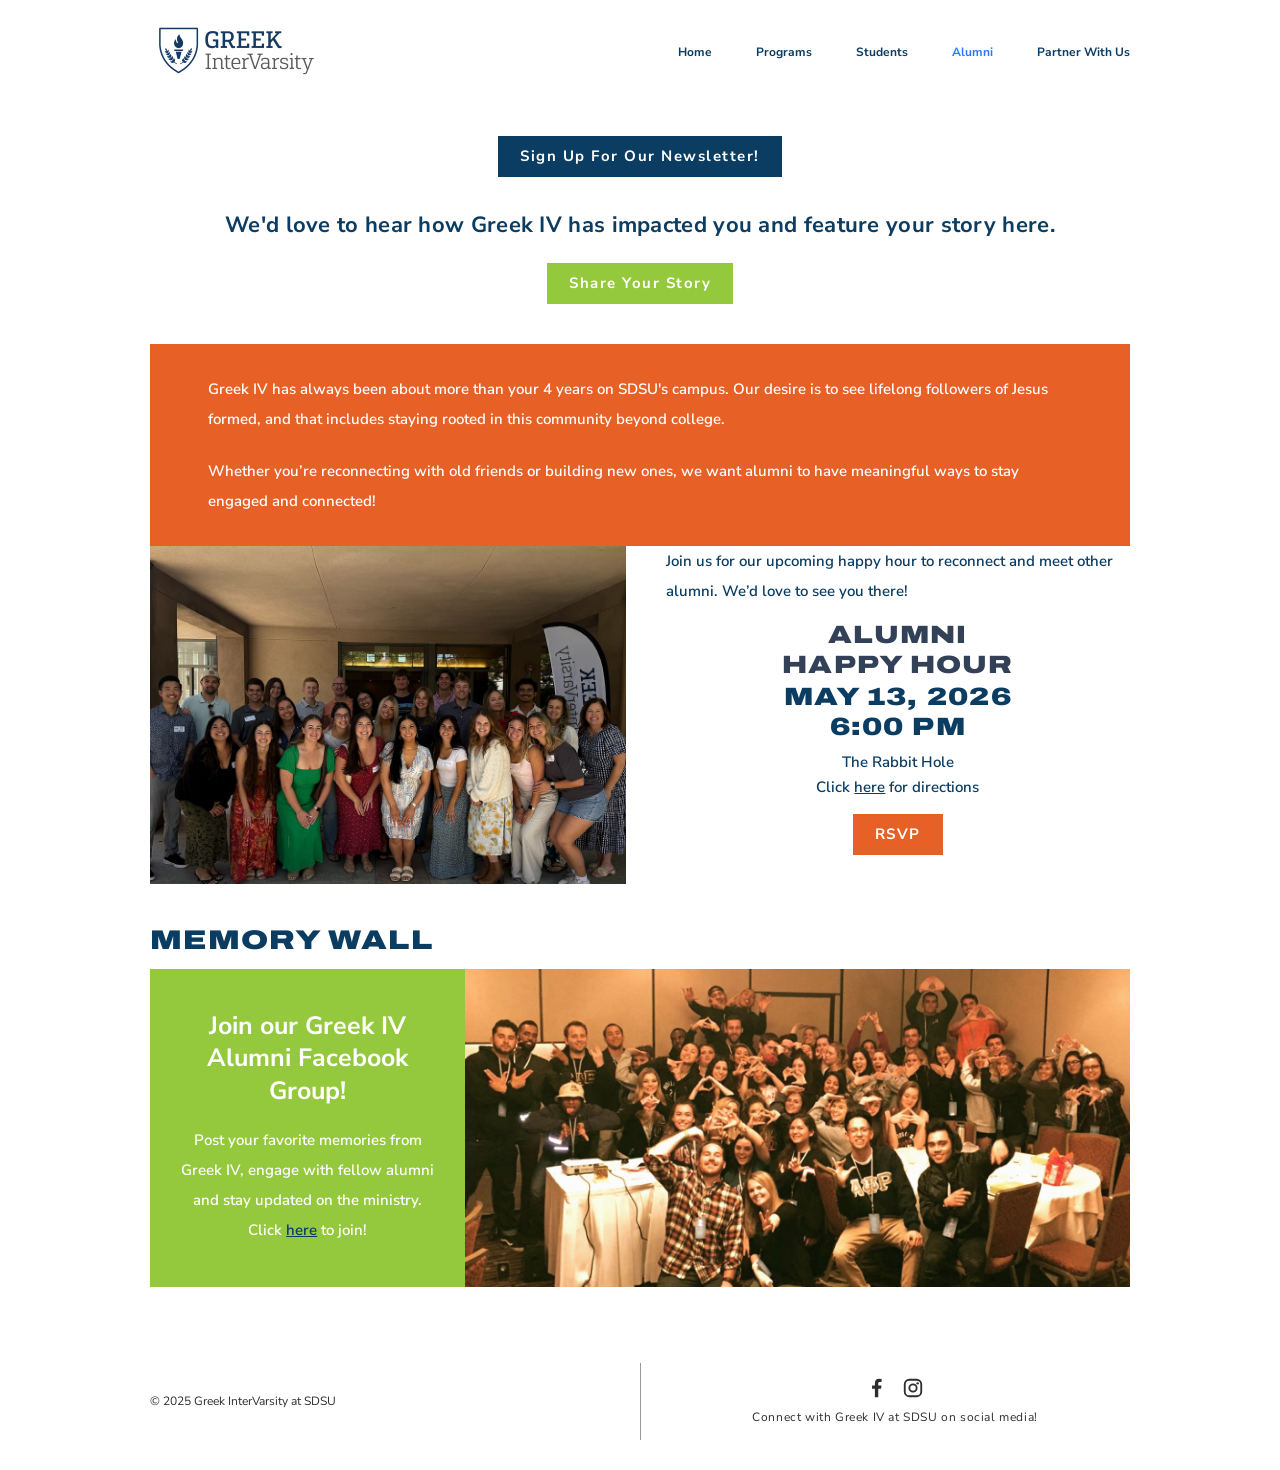
==== alumni.html @ ec84f18d "Rebuild greekivatsdsu.org as a static site Recreates the live Wix site as plain HTML/CSS with no bui" ====
<!DOCTYPE html>
<html lang="en">
<head>
<meta charset="utf-8">
<meta name="viewport" content="width=device-width, initial-scale=1">
<title>Alumni | Greek InterVarsity at SDSU</title>
<meta name="description" content="Greek IV alumni — stay connected, share your story, join us at the alumni happy hour and post to the memory wall.">
<meta property="og:title" content="Alumni | Greek InterVarsity at SDSU">
<meta property="og:type" content="website">
<meta property="og:url" content="https://www.greekivatsdsu.org/alumni.html">
<meta property="og:image" content="images/alumni-happy-hour.jpg">
<link rel="icon" href="images/logo.png">
<link rel="preconnect" href="https://fonts.googleapis.com">
<link rel="preconnect" href="https://fonts.gstatic.com" crossorigin>
<link rel="stylesheet" href="https://fonts.googleapis.com/css2?family=Archivo:wdth,wght@125,900&family=Nunito+Sans:wght@400;500;600;700&display=swap">
<link rel="stylesheet" href="css/styles.css">
</head>
<body>
<a class="skip-link" href="#main">Skip to main content</a>

<header class="site-header">
  <div class="container">
    <a class="site-logo" href="index.html">
      <img src="images/logo.png" alt="Greek InterVarsity" width="173" height="65">
    </a>
    <button class="nav-toggle" type="button" aria-expanded="false" aria-controls="site-nav">Menu</button>
    <nav class="site-nav" id="site-nav" aria-label="Main">
      <ul>
        <li><a href="index.html">Home</a></li>
        <li><a href="programs.html">Programs</a></li>
        <li><a href="students.html">Students</a></li>
        <li><a href="alumni.html" aria-current="page">Alumni</a></li>
        <li><a href="partner-with-us.html">Partner With Us</a></li>
      </ul>
    </nav>
  </div>
</header>

<main id="main">
  <div class="alumni">
    <div class="container">

      <a class="btn btn--navy" href="https://docs.google.com/forms/d/e/1FAIpQLSdSwbYASlrsFKdpx5v7jGHNmSCY0RNlxG8KVszrvIWZ0Y2v0g/viewform" target="_blank" rel="noopener">Sign Up For Our Newsletter!</a>

      <p class="alumni__ask">We'd love to hear how Greek IV has impacted you and feature your story here.</p>

      <a class="btn btn--lime" href="https://docs.google.com/forms/d/e/1FAIpQLSf3vZuYolVdLiDQVZKipUD4zL_1wOv_QNcvK4_gscxzT4rLwA/viewform" target="_blank" rel="noopener">Share Your Story</a>

      <div class="alumni__panel">
        <p>Greek IV has always been about more than your 4 years on SDSU's campus. Our desire is to see lifelong followers of Jesus formed, and that includes staying rooted in this community beyond college.</p>
        <p>Whether you&rsquo;re reconnecting with old friends or building new ones, we want alumni to have meaningful ways to stay engaged and connected!</p>
      </div>

      <div class="happy-hour">
        <img src="images/alumni-happy-hour.jpg" alt="Greek IV alumni gathered together at a past event">
        <div>
          <p class="happy-hour__intro">Join us for our upcoming happy hour to reconnect and meet other alumni. We&rsquo;d love to see you there!</p>
          <div class="happy-hour__details">
            <h2 class="display happy-hour__title">Alumni<br>happy hour</h2>
            <p class="display happy-hour__date">May 13, 2026<br>6:00 pm</p>
            <p class="happy-hour__where">The Rabbit Hole</p>
            <p class="happy-hour__directions">Click <a href="https://www.google.com/maps/dir/?api=1&amp;destination=3377+Adams+Ave,+San+Diego,+CA+92116" target="_blank" rel="noopener">here</a> for directions</p>
            <a class="btn btn--orange" href="https://docs.google.com/forms/d/e/1FAIpQLScdlRxJmSqS_b7_4KLwGvMfmwIRNyeU2J80XWLCEPyI1o3qlw/viewform" target="_blank" rel="noopener">RSVP</a>
          </div>
        </div>
      </div>

      <h2 class="display memory-wall__title">memory wall</h2>
      <div class="memory-wall">
        <div class="memory-wall__panel">
          <h3>Join our Greek IV Alumni Facebook Group!</h3>
          <p>Post your favorite memories from Greek IV, engage with fellow alumni and stay updated on the ministry. Click <a href="https://www.facebook.com/groups/2015111735727191/" target="_blank" rel="noopener">here</a> to join!</p>
        </div>
        <img src="images/memory-wall.jpg" alt="A large group of Greek IV alumni celebrating together">
      </div>

    </div>
  </div>
</main>

<footer class="site-footer">
  <div class="container">
    <div class="site-footer__legal">
      <div>&copy; 2025 Greek InterVarsity at SDSU</div>
    </div>
    <div class="site-footer__social">
      <div class="site-footer__icons">
        <a href="https://www.facebook.com/groups/2015111735727191" target="_blank" rel="noopener" aria-label="Facebook group">
          <svg viewBox="0 0 24 24" aria-hidden="true"><path d="M15.12 5.32H17V2.14A26.11 26.11 0 0 0 14.26 2c-2.72 0-4.58 1.66-4.58 4.7v2.62H6.61v3.56h3.07V22h3.68v-9.12h3.06l.46-3.56h-3.52V7.05c0-1.03.28-1.73 1.76-1.73Z"/></svg>
        </a>
        <a href="https://www.instagram.com/greekivsdsu/" target="_blank" rel="noopener" aria-label="Instagram">
          <svg viewBox="0 0 24 24" aria-hidden="true"><rect x="3" y="3" width="18" height="18" rx="5" fill="none" stroke="currentColor" stroke-width="2"/><circle cx="12" cy="12" r="4" fill="none" stroke="currentColor" stroke-width="2"/><circle cx="17.1" cy="6.9" r="1.3"/></svg>
        </a>
      </div>
      <div class="site-footer__note">Connect with Greek IV at SDSU on social media!</div>
    </div>
  </div>
</footer>

<script src="js/nav.js"></script>
</body>
</html>
---- css/styles.css ----
/* ==========================================================================
   Greek InterVarsity at SDSU — site styles
   Rebuilt as a static site from the original Wix design.
   ========================================================================== */

/* --- Design tokens ------------------------------------------------------ */
:root {
  --navy:        #0B3C61;  /* primary brand navy: panels, headings, nav */
  --navy-soft:   #324158;  /* softer navy used for section headings */
  --lime:        #95C93D;  /* accent green: panels, buttons */
  --orange:      #E76127;  /* accent orange: panels, buttons, sub-headings */
  --ink:         #2F2E2E;  /* default body text */
  --link-active: #2979FF;  /* current page in the nav */
  --rsvp-red:    #EA0A0A;  /* RSVP link on the reunion panel */
  --white:       #FFFFFF;

  --container:   1020px;   /* 980px content column + 20px gutters */
  --header-h:    102px;

  --font-display: 'Archivo', 'Archivo Black', 'Helvetica Neue', Arial, sans-serif;
  --font-body:    'Nunito Sans', 'Avenir Next', Avenir, 'Helvetica Neue', Arial, sans-serif;
}

/* --- Reset -------------------------------------------------------------- */
*, *::before, *::after { box-sizing: border-box; }

html { -webkit-text-size-adjust: 100%; }

body {
  margin: 0;
  background: var(--white);
  color: var(--ink);
  font-family: var(--font-body);
  font-size: 16px;
  line-height: 1.4;
  -webkit-font-smoothing: antialiased;
  -moz-osx-font-smoothing: grayscale;
}

img { display: block; max-width: 100%; height: auto; }
a { color: inherit; }

/* --- Layout helpers ----------------------------------------------------- */
.container {
  width: 100%;
  max-width: var(--container);
  margin-inline: auto;
  padding-inline: 20px;
}

/* Display headings. The original uses Wix's "Horizon", an all-caps display
   face; Archivo (wide + black) is the closest freely licensed substitute, so
   the uppercase transform is applied explicitly here. */
.display {
  font-family: var(--font-display);
  font-weight: 900;
  font-stretch: 125%;
  text-transform: uppercase;
  letter-spacing: 0.05em;
  line-height: 1.2;
  margin: 0;
}

/* --- Skip link ---------------------------------------------------------- */
.skip-link {
  position: absolute;
  left: -9999px;
  top: 0;
  background: var(--navy);
  color: var(--white);
  padding: 10px 16px;
  z-index: 100;
}
.skip-link:focus { left: 0; }

/* --- Site header -------------------------------------------------------- */
.site-header {
  background: var(--white);
  min-height: var(--header-h);
  display: flex;
  align-items: center;
}
.site-header .container {
  display: flex;
  align-items: center;
  justify-content: space-between;
  gap: 24px;
}
.site-logo img { width: 173px; height: 65px; object-fit: contain; }

.site-nav ul {
  display: flex;
  align-items: center;
  gap: 44px;
  margin: 0;
  padding: 0;
  list-style: none;
}
.site-nav a {
  font-size: 12px;
  font-weight: 700;
  color: var(--navy);
  text-decoration: none;
  white-space: nowrap;
}
.site-nav a:hover { text-decoration: underline; }
.site-nav a[aria-current="page"] { color: var(--link-active); }

/* Mobile nav toggle — hidden on desktop, where the list is always shown. */
.nav-toggle {
  display: none;
  background: none;
  border: 0;
  padding: 8px;
  cursor: pointer;
  color: var(--navy);
  font: inherit;
}

/* --- Buttons ------------------------------------------------------------ */
.btn {
  display: inline-block;
  padding: 10px 22px;
  font-size: 15px;
  font-weight: 700;
  letter-spacing: 0.1em;
  color: var(--white);
  text-decoration: none;
  text-align: center;
  border: 0;
  transition: filter .15s ease;
}
.btn:hover { filter: brightness(1.08); }
.btn--navy   { background: var(--navy); }
.btn--lime   { background: var(--lime); }
.btn--orange { background: var(--orange); }
.btn--lg     { font-size: 23px; padding: 8px 26px; letter-spacing: 0.02em; }

/* --- Home: hero --------------------------------------------------------- */
.hero {
  background: var(--navy);
  color: var(--white);
  padding: 40px 0 68px;
}
.hero__title {
  font-size: 38px;
  line-height: 1.4;
  letter-spacing: 0.01em;
  text-align: center;
  color: var(--white);
  margin: 0 0 44px;
}
.hero__strip { width: 100%; max-width: 980px; margin: 0 auto 32px; }

.hero__panel {
  background: var(--lime);
  color: var(--white);
  width: 100%;
  max-width: 792px;
  margin-inline: auto;
  padding: 30px 32px;
  font-weight: 600;
}
.hero__panel p { margin: 0 0 18px; line-height: 1.42; }
.hero__panel p:last-child { margin-bottom: 0; }

/* --- Home: today's students -------------------------------------------- */
.students {
  padding: 48px 0 56px;
  text-align: center;
}
.students__title {
  font-size: 38px;
  letter-spacing: 1.9px;
  color: var(--navy);
  margin-bottom: 34px;
}
.students__hero { width: 100%; max-width: 797px; margin: 0 auto 30px; }
.students__copy {
  max-width: 797px;
  margin: 0 auto 32px;
  font-size: 15px;
  font-weight: 600;
  line-height: 2;
  letter-spacing: 1.2px;
  color: var(--navy);
  text-align: left;
}

/* Photo mosaic: two rows, flush (the original has no gutters). */
.mosaic {
  max-width: 797px;
  margin-inline: auto;
  display: grid;
  gap: 0;
}
.mosaic--pair   { grid-template-columns: 430fr 367fr; }
.mosaic--triple { grid-template-columns: repeat(3, 1fr); }
.mosaic img { width: 100%; height: 100%; object-fit: cover; }
.mosaic--pair img   { aspect-ratio: 430 / 310; }
.mosaic--triple img { aspect-ratio: 269 / 317; }

/* --- Home: reunion banner ---------------------------------------------- */
.reunion {
  position: relative;
  min-height: 728px;
  display: flex;
  align-items: center;
  background: var(--navy) center/cover no-repeat;
  background-image: url('../images/reunion-bg.jpg');
}
.reunion__panel {
  background: rgba(149, 201, 61, 0.65);
  color: var(--white);
  width: 100%;
  max-width: 427px;
  min-height: 306px;
  padding: 30px 26px;
  display: flex;
  flex-direction: column;
  align-items: center;
  justify-content: center;
  text-align: center;
}
.reunion__title { font-size: 25px; margin-bottom: 18px; }
.reunion__when {
  font-size: 15px;
  font-weight: 600;
  letter-spacing: 1.2px;
  margin: 0 0 22px;
}
.reunion__rsvp {
  font-size: 15px;
  font-weight: 700;
  letter-spacing: 1.5px;
  color: var(--rsvp-red);
  text-decoration: none;
}
.reunion__rsvp:hover { text-decoration: underline; }

/* --- Programs page ------------------------------------------------------ */
.programs { padding: 30px 0 60px; position: relative; }

/* Thin vertical rule running behind the alternating rows. */
.programs::before {
  content: "";
  position: absolute;
  top: 0;
  bottom: 90px;
  left: 50%;
  width: 1px;
  background: var(--navy);
  opacity: .55;
}

.program { margin-bottom: 56px; position: relative; }
.program__title {
  font-size: 30px;
  color: var(--navy-soft);
  margin-bottom: 14px;
}
.program__row {
  display: grid;
  grid-template-columns: 600fr 340fr;
  gap: 30px;
  align-items: start;
}
.program__row img { width: 100%; aspect-ratio: 600 / 273; object-fit: cover; }
.program__row p { margin: 0; font-weight: 500; line-height: 1.45; }

/* Reversed row: heading and copy right-aligned, image on the right. */
.program--flip .program__title { text-align: right; }
.program--flip .program__row { grid-template-columns: 340fr 600fr; }
.program--flip .program__row p { text-align: right; }
.program--flip .program__row .program__media { order: 2; }
.program--flip .program__row .program__text  { order: 1; }

/* --- Students page ------------------------------------------------------ */
.students-page { padding: 28px 0 60px; text-align: center; }
.students-page__lead {
  font-size: 25px;
  font-weight: 700;
  letter-spacing: 1.25px;
  color: var(--navy);
  margin: 0 0 22px;
  line-height: 1.35;
}
.groupme {
  background: var(--lime);
  color: var(--white);
  max-width: 568px;
  margin: 34px auto 0;
  padding: 20px 16px;
  font-size: 18px;
  letter-spacing: 0.9px;
}
.groupme a { color: var(--navy-soft); }

.chapters-heading {
  font-size: 18px;
  color: var(--navy);
  max-width: 568px;
  margin: 22px auto 8px;
}
.chapters {
  background: var(--navy);
  color: var(--white);
  max-width: 568px;
  margin-inline: auto;
  padding: 22px 34px 34px;
  text-align: left;
}
.chapters__kickoff {
  text-align: center;
  font-weight: 600;
  margin: 0 0 26px;
}
.chapters__group {
  font-size: 16px;
  text-align: center;
  color: var(--white);
  margin: 0 0 22px;
}
.chapter { margin-bottom: 22px; }
.chapter__name {
  font-weight: 700;
  text-decoration: underline;
  margin: 0;
}
.chapter__time { font-style: italic; margin: 0; }
.chapter__leaders-label { margin: 0; }
.chapter ul { margin: 0; padding: 0; list-style: none; font-style: italic; }

.exec-banner {
  background: var(--orange);
  color: var(--white);
  max-width: 568px;
  margin: 34px auto 0;
  padding: 11px 16px;
  font-size: 18px;
}
.exec-photo { max-width: 600px; margin: 26px auto 0; }

/* --- Alumni page -------------------------------------------------------- */
.alumni { padding: 34px 0 60px; text-align: center; }
.alumni__ask {
  font-size: 22px;
  font-weight: 700;
  color: var(--navy);
  letter-spacing: .3px;
  margin: 34px auto 22px;
  max-width: 840px;
  line-height: 1.35;
}
.alumni__panel {
  background: var(--orange);
  color: var(--white);
  text-align: left;
  padding: 30px 58px;
  margin: 40px 0 0;
  font-size: 15px;
  font-weight: 600;
  line-height: 2;
}
.alumni__panel p { margin: 0 0 22px; }
.alumni__panel p:last-child { margin-bottom: 0; }

.happy-hour {
  display: grid;
  grid-template-columns: 496fr 484fr;
  gap: 40px;
  align-items: start;
  text-align: left;
  margin-top: 0;
}
.happy-hour img { width: 100%; aspect-ratio: 496 / 353; object-fit: cover; }
.happy-hour__intro {
  font-size: 15px;
  font-weight: 600;
  line-height: 2;
  color: var(--navy);
  margin: 0 0 14px;
}
.happy-hour__details { text-align: center; }
.happy-hour__title {
  font-size: 25px;
  color: var(--navy-soft);
  margin-bottom: 2px;
}
.happy-hour__date {
  font-size: 25px;
  color: var(--navy);
  margin-bottom: 10px;
}
.happy-hour__where {
  font-size: 15px;
  font-weight: 600;
  color: var(--navy);
  margin: 0 0 4px;
}
.happy-hour__directions {
  font-size: 15px;
  font-weight: 600;
  color: var(--navy);
  margin: 0 0 16px;
}

.memory-wall__title {
  font-size: 27px;
  color: var(--navy);
  text-align: left;
  margin: 40px 0 12px;
}
.memory-wall {
  display: grid;
  grid-template-columns: 347fr 731fr;
  gap: 0;
  align-items: stretch;
}
.memory-wall img { width: 100%; height: 100%; object-fit: cover; aspect-ratio: 731 / 350; }
.memory-wall__panel {
  background: var(--lime);
  color: var(--white);
  padding: 34px 26px;
  text-align: center;
  display: flex;
  flex-direction: column;
  justify-content: center;
}
.memory-wall__panel h3 {
  font-size: 25px;
  font-weight: 700;
  margin: 0 0 18px;
  line-height: 1.3;
  font-family: var(--font-body);
}
.memory-wall__panel p {
  font-size: 15px;
  font-weight: 600;
  line-height: 2;
  margin: 0;
}
.memory-wall__panel a { color: var(--navy); }

/* --- Partner With Us page ---------------------------------------------- */
.partner { padding: 15px 0 60px; }
.partner__title {
  font-size: 35px;
  color: var(--navy);
  text-align: center;
  margin-bottom: 24px;
}
.partner__panel {
  background: var(--navy);
  color: var(--white);
  max-width: 841px;          /* the panel is inset from the content column */
  margin-inline: auto;
  padding: 40px 106px;       /* leaves a 629px inner card, as in the original */
}
.partner__panel > p {
  font-size: 15px;
  font-weight: 600;
  line-height: 2;
  margin: 0 0 22px;
}

.contacts { margin: 34px 0 44px; display: flex; gap: 40px; align-items: flex-start; }
.contacts__people { display: grid; gap: 34px; }
.contact { display: grid; grid-template-columns: 72px 1fr; gap: 34px; align-items: start; }
.contact img { width: 72px; height: 72px; object-fit: cover; }
.contact__lines { font-size: 15px; font-weight: 600; line-height: 1.95; }
.contact__lines a { color: var(--white); }
.contacts__qr { width: 109px; height: 109px; margin-left: auto; align-self: center; }

/* Partnership opportunity card */
.opportunity { margin-top: 10px; }
.opportunity__head {
  background: var(--orange);
  color: var(--white);
  padding: 12px 8px 12px 8px;
}
.opportunity__head strong { display: block; font-size: 18px; font-weight: 700; }
.opportunity__head em { display: block; font-size: 16px; font-weight: 600; }
.opportunity__body {
  background: var(--white);
  color: var(--ink);
  padding: 18px 12px 26px;
}
.opportunity__label {
  color: var(--orange);
  font-size: 16px;
  font-weight: 700;
  margin: 0 0 12px;
}
.opportunity__body p { font-size: 16px; margin: 0 0 16px; line-height: 1.45; }
.opportunity__figure { margin: 22px 0 30px; text-align: center; }
.opportunity__figure img { width: 583px; max-width: 100%; margin-inline: auto; }
.opportunity__figures {
  display: flex;
  gap: 26px;
  align-items: center;
  justify-content: center;
  flex-wrap: wrap;
  margin: 22px 0 30px;
}
/* Displayed at the same sizes the original used. */
.opportunity__figures img:first-child { width: 283px; }
.opportunity__figures img:last-child  { width: 253px; }
.opportunity ul { margin: 0 0 18px; padding-left: 22px; }
.opportunity li { font-size: 16px; line-height: 1.5; }
.opportunity__cta {
  background: var(--lime);
  color: var(--white);
  font-style: italic;
  font-size: 18px;
  font-weight: 700;
  text-align: center;
  padding: 4px 10px;
  margin: 0 0 26px;
}
.opportunity__give { text-align: center; }

/* --- Blog page ---------------------------------------------------------- */
.blog { padding: 60px 0 90px; text-align: center; }
.blog__title { font-size: 30px; color: var(--navy); margin-bottom: 30px; }
.blog__empty { color: var(--ink); font-size: 16px; }
.blog__empty strong { display: block; font-size: 20px; margin-bottom: 8px; }

/* --- Event page --------------------------------------------------------- */
.event { padding: 50px 0 80px; }
.event__title { font-size: 35px; color: var(--navy); margin-bottom: 14px; }
.event__meta { font-size: 15px; font-weight: 600; color: var(--navy); margin: 0 0 26px; }
.event__body { font-size: 16px; font-weight: 500; max-width: 640px; line-height: 1.6; }
.event__section { margin-top: 34px; }
.event__section h2 { font-size: 20px; color: var(--navy); margin: 0 0 8px; font-family: var(--font-body); }
.event__closed {
  display: inline-block;
  margin-top: 22px;
  padding: 10px 22px;
  background: #DDD;
  color: #555;
  font-weight: 700;
  font-size: 15px;
}

/* --- Footer ------------------------------------------------------------- */
.site-footer {
  background: var(--white);
  padding: 30px 0 44px;
  font-size: 12px;
  color: var(--ink);
}
.site-footer .container {
  display: grid;
  grid-template-columns: 1fr 1fr;
  gap: 40px;
  align-items: center;
  position: relative;
}
.site-footer .container::before {
  content: "";
  position: absolute;
  left: 50%;
  top: -14px;
  bottom: -14px;
  width: 1px;
  background: #9A9A9A;
}
.site-footer__legal { line-height: 1.7; }
.site-footer__social { text-align: center; }
.site-footer__icons {
  display: flex;
  gap: 14px;
  justify-content: center;
  margin-bottom: 10px;
}
.site-footer__icons a { color: var(--ink); display: inline-flex; }
.site-footer__icons svg { width: 22px; height: 22px; fill: currentColor; }
.site-footer__note { letter-spacing: .6px; }

/* --- Responsive --------------------------------------------------------- */
@media (max-width: 1000px) {
  .partner__panel { padding: 34px 40px; }
  .alumni__panel { padding: 28px 34px; }
}

@media (max-width: 860px) {
  .nav-toggle { display: block; }
  .site-header .container { flex-wrap: wrap; padding-block: 14px; }
  .site-nav {
    flex-basis: 100%;
    display: none;
  }
  .site-nav.is-open { display: block; }
  .site-nav ul {
    flex-direction: column;
    align-items: flex-start;
    gap: 14px;
    padding: 12px 0 4px;
  }
  .site-nav a { font-size: 14px; }

  .hero__title { font-size: 30px; }
  .students__title { font-size: 30px; }
  .partner__title { font-size: 28px; }

  .program__row,
  .program--flip .program__row { grid-template-columns: 1fr; gap: 18px; }
  .program--flip .program__title { text-align: left; }
  .program--flip .program__row p { text-align: left; }
  .program--flip .program__row .program__media { order: 0; }
  .program--flip .program__row .program__text  { order: 1; }
  .programs::before { display: none; }

  .happy-hour { grid-template-columns: 1fr; gap: 24px; }
  .memory-wall { grid-template-columns: 1fr; }
  .memory-wall img { aspect-ratio: 16 / 9; }

  .contacts { flex-direction: column; gap: 26px; }
  .contacts__qr { margin-left: 0; }
  .partner__panel { padding: 26px 22px; }
  .opportunity__head, .opportunity__body { padding-inline: 14px; }
}

@media (max-width: 560px) {
  .hero__title { font-size: 24px; }
  .students__title { font-size: 24px; }
  .hero__panel { padding: 22px 20px; }
  .alumni__panel { padding: 22px 20px; line-height: 1.8; }
  .students__copy { line-height: 1.8; }
  .mosaic--triple { grid-template-columns: 1fr 1fr; }
  .mosaic--triple img:last-child { grid-column: span 2; aspect-ratio: 16 / 9; }
  .reunion { min-height: 520px; }
  .site-footer .container { grid-template-columns: 1fr; text-align: center; }
  .site-footer .container::before { display: none; }
  .memory-wall__title, .alumni__ask { text-align: center; }
  .contact { grid-template-columns: 72px 1fr; gap: 16px; }
}
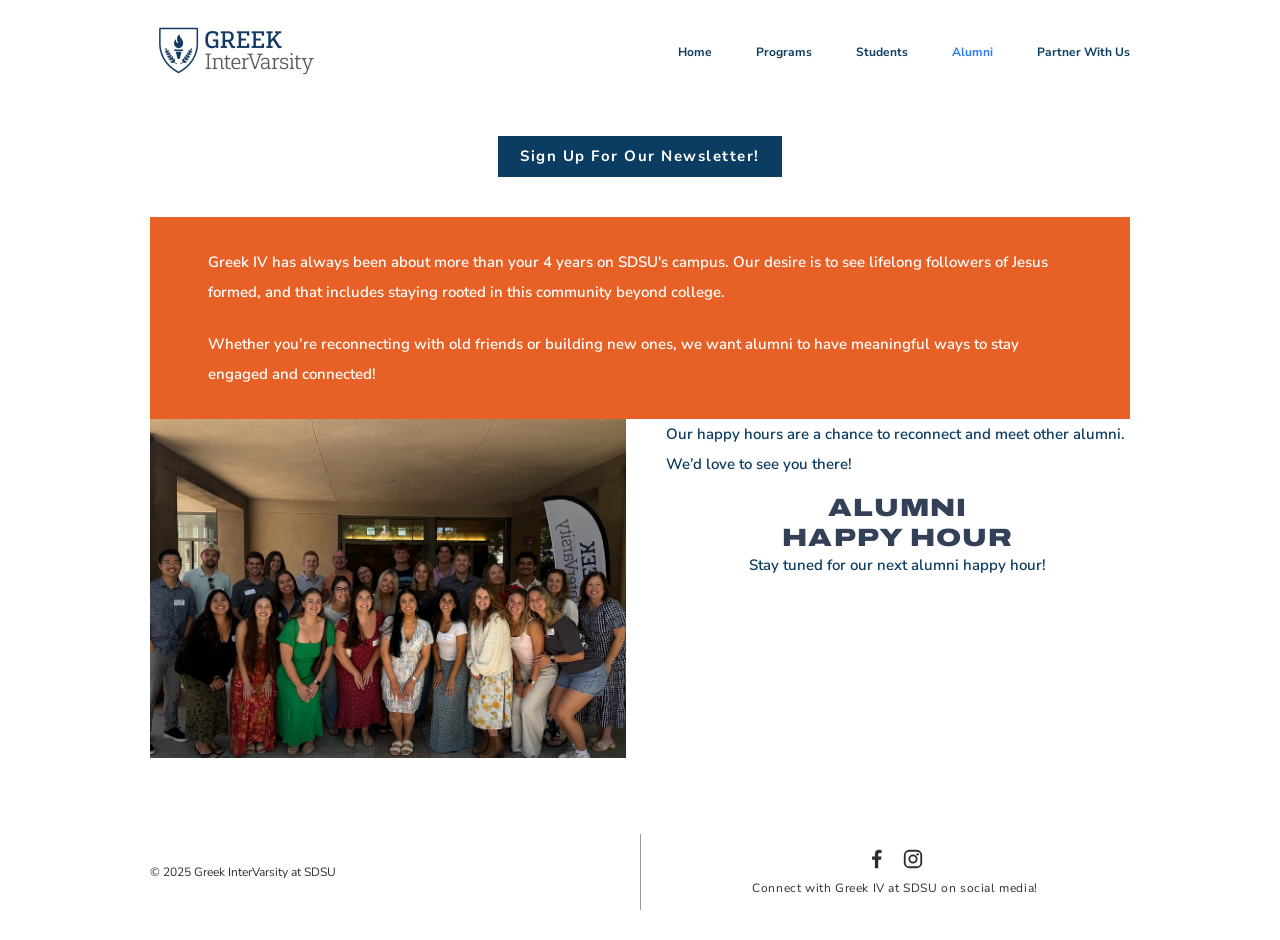
==== commit f8337f0d: "Update student intake form and remove past-event content - students: point "Start Here!" at the new " ====
--- a/alumni.html
+++ b/alumni.html
@@ -4,7 +4,7 @@
 <meta charset="utf-8">
 <meta name="viewport" content="width=device-width, initial-scale=1">
 <title>Alumni | Greek InterVarsity at SDSU</title>
-<meta name="description" content="Greek IV alumni — stay connected, share your story, join us at the alumni happy hour and post to the memory wall.">
+<meta name="description" content="Greek IV alumni — stay connected, share your story, and join us at the alumni happy hour.">
 <meta property="og:title" content="Alumni | Greek InterVarsity at SDSU">
 <meta property="og:type" content="website">
 <meta property="og:url" content="https://www.greekivatsdsu.org/alumni.html">
@@ -42,10 +42,6 @@
 
       <a class="btn btn--navy" href="https://docs.google.com/forms/d/e/1FAIpQLSdSwbYASlrsFKdpx5v7jGHNmSCY0RNlxG8KVszrvIWZ0Y2v0g/viewform" target="_blank" rel="noopener">Sign Up For Our Newsletter!</a>
 
-      <p class="alumni__ask">We'd love to hear how Greek IV has impacted you and feature your story here.</p>
-
-      <a class="btn btn--lime" href="https://docs.google.com/forms/d/e/1FAIpQLSf3vZuYolVdLiDQVZKipUD4zL_1wOv_QNcvK4_gscxzT4rLwA/viewform" target="_blank" rel="noopener">Share Your Story</a>
-
       <div class="alumni__panel">
         <p>Greek IV has always been about more than your 4 years on SDSU's campus. Our desire is to see lifelong followers of Jesus formed, and that includes staying rooted in this community beyond college.</p>
         <p>Whether you&rsquo;re reconnecting with old friends or building new ones, we want alumni to have meaningful ways to stay engaged and connected!</p>
@@ -54,24 +50,12 @@
       <div class="happy-hour">
         <img src="images/alumni-happy-hour.jpg" alt="Greek IV alumni gathered together at a past event">
         <div>
-          <p class="happy-hour__intro">Join us for our upcoming happy hour to reconnect and meet other alumni. We&rsquo;d love to see you there!</p>
+          <p class="happy-hour__intro">Our happy hours are a chance to reconnect and meet other alumni. We&rsquo;d love to see you there!</p>
           <div class="happy-hour__details">
             <h2 class="display happy-hour__title">Alumni<br>happy hour</h2>
-            <p class="display happy-hour__date">May 13, 2026<br>6:00 pm</p>
-            <p class="happy-hour__where">The Rabbit Hole</p>
-            <p class="happy-hour__directions">Click <a href="https://www.google.com/maps/dir/?api=1&amp;destination=3377+Adams+Ave,+San+Diego,+CA+92116" target="_blank" rel="noopener">here</a> for directions</p>
-            <a class="btn btn--orange" href="https://docs.google.com/forms/d/e/1FAIpQLScdlRxJmSqS_b7_4KLwGvMfmwIRNyeU2J80XWLCEPyI1o3qlw/viewform" target="_blank" rel="noopener">RSVP</a>
+            <p class="happy-hour__where">Stay tuned for our next alumni happy hour!</p>
           </div>
         </div>
-      </div>
-
-      <h2 class="display memory-wall__title">memory wall</h2>
-      <div class="memory-wall">
-        <div class="memory-wall__panel">
-          <h3>Join our Greek IV Alumni Facebook Group!</h3>
-          <p>Post your favorite memories from Greek IV, engage with fellow alumni and stay updated on the ministry. Click <a href="https://www.facebook.com/groups/2015111735727191/" target="_blank" rel="noopener">here</a> to join!</p>
-        </div>
-        <img src="images/memory-wall.jpg" alt="A large group of Greek IV alumni celebrating together">
       </div>
 
     </div>
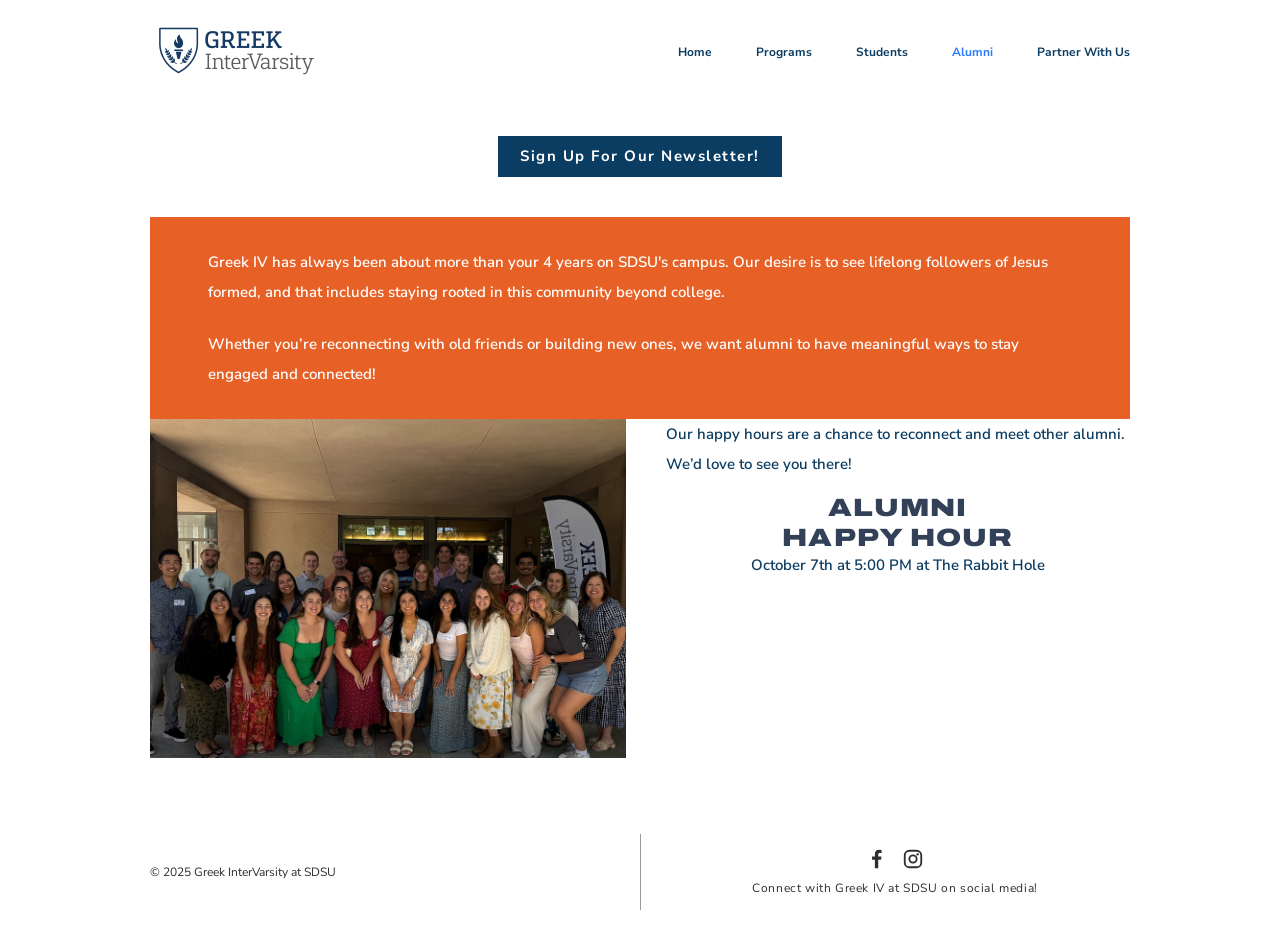
==== commit 666932fe: "Set alumni happy hour date to October 7th at The Rabbit Hole Replace the "stay tuned" placeholder wi" ====
--- a/alumni.html
+++ b/alumni.html
@@ -9,7 +9,7 @@
 <meta property="og:type" content="website">
 <meta property="og:url" content="https://www.greekivatsdsu.org/alumni.html">
 <meta property="og:image" content="images/alumni-happy-hour.jpg">
-<link rel="icon" href="images/logo.png">
+<link rel="icon" href="images/favicon.png">
 <link rel="preconnect" href="https://fonts.googleapis.com">
 <link rel="preconnect" href="https://fonts.gstatic.com" crossorigin>
 <link rel="stylesheet" href="https://fonts.googleapis.com/css2?family=Archivo:wdth,wght@125,900&family=Nunito+Sans:wght@400;500;600;700&display=swap">
@@ -53,7 +53,7 @@
           <p class="happy-hour__intro">Our happy hours are a chance to reconnect and meet other alumni. We&rsquo;d love to see you there!</p>
           <div class="happy-hour__details">
             <h2 class="display happy-hour__title">Alumni<br>happy hour</h2>
-            <p class="happy-hour__where">Stay tuned for our next alumni happy hour!</p>
+            <p class="happy-hour__where">October 7th at 5:00 PM at The Rabbit Hole</p>
           </div>
         </div>
       </div>
--- a/css/styles.css
+++ b/css/styles.css
@@ -259,6 +259,9 @@
   color: var(--navy-soft);
   margin-bottom: 14px;
 }
+.program__title-link { text-decoration: none; }
+.program__title-link:hover,
+.program__title-link:focus-visible { text-decoration: underline; }
 .program__row {
   display: grid;
   grid-template-columns: 600fr 340fr;
@@ -267,6 +270,7 @@
 }
 .program__row img { width: 100%; aspect-ratio: 600 / 273; object-fit: cover; }
 .program__row p { margin: 0; font-weight: 500; line-height: 1.45; }
+.program__text .btn { margin-top: 18px; }
 
 /* Reversed row: heading and copy right-aligned, image on the right. */
 .program--flip .program__title { text-align: right; }
@@ -302,6 +306,15 @@
   max-width: 568px;
   margin: 22px auto 8px;
 }
+/* Breathing room above the heading when linked to directly, e.g. from
+   the Chapter Ministries card on the Programs page. */
+#chapter-ministries { scroll-margin-top: 24px; }
+.chapters-intro {
+  max-width: 568px;
+  margin: 0 auto 18px;
+  color: var(--ink);
+  line-height: 1.6;
+}
 .chapters {
   background: var(--navy);
   color: var(--white);
@@ -327,9 +340,32 @@
   text-decoration: underline;
   margin: 0;
 }
-.chapter__time { font-style: italic; margin: 0; }
-.chapter__leaders-label { margin: 0; }
 .chapter ul { margin: 0; padding: 0; list-style: none; font-style: italic; }
+.chapter li { overflow-wrap: anywhere; line-height: 1.7; }
+
+/* Instagram handles: lime on navy clears AA contrast, and the underline plus a
+   roomier line-height keeps them an obvious tap target on a phone. */
+.leader__ig {
+  color: var(--lime);
+  font-style: normal;
+  font-weight: 600;
+  text-decoration: underline;
+  text-underline-offset: 2px;
+}
+.leader__ig:hover,
+.leader__ig:focus-visible { color: var(--white); }
+
+/* A second panel follows the first, so give its heading room to breathe. */
+.chapters + .chapters-heading { margin-top: 40px; }
+
+/* Navy on lime clears AA (5.8:1); white on lime would not. Lime also keeps this
+   CTA distinct from the navy panel above it and the orange banner below. */
+.btn--signup {
+  margin-top: 26px;
+  color: var(--navy);
+  font-size: 17px;
+  padding: 12px 30px;
+}
 
 .exec-banner {
   background: var(--orange);
@@ -339,7 +375,41 @@
   padding: 11px 16px;
   font-size: 18px;
 }
-.exec-photo { max-width: 600px; margin: 26px auto 0; }
+
+/* Exec team: rebuilt from the old flattened collage so names and roles are real
+   text. Members without a head shot yet get a blank placeholder circle. */
+.exec-grid {
+  display: grid;
+  grid-template-columns: repeat(3, 1fr);
+  gap: 34px 24px;
+  max-width: 760px;
+  margin: 30px auto 0;
+  padding: 0;
+  list-style: none;
+}
+.exec-member__photo {
+  display: block;
+  width: 160px;
+  max-width: 100%;
+  aspect-ratio: 1;
+  margin: 0 auto 12px;
+  border-radius: 50%;
+  object-fit: cover;
+}
+.exec-member__photo--empty { background: #E7EAEE; }
+.exec-member__name {
+  font-size: 17px;
+  font-weight: 600;
+  color: var(--ink);
+  margin: 0;
+  line-height: 1.3;
+}
+.exec-member__role {
+  font-style: italic;
+  color: var(--ink);
+  margin: 2px 0 0;
+  line-height: 1.3;
+}
 
 /* --- Alumni page -------------------------------------------------------- */
 .alumni { padding: 34px 0 60px; text-align: center; }
@@ -616,6 +686,9 @@
   .memory-wall { grid-template-columns: 1fr; }
   .memory-wall img { aspect-ratio: 16 / 9; }
 
+  .exec-grid { gap: 28px 18px; }
+  .exec-member__photo { width: 140px; }
+
   .contacts { flex-direction: column; gap: 26px; }
   .contacts__qr { margin-left: 0; }
   .partner__panel { padding: 26px 22px; }
@@ -635,4 +708,7 @@
   .site-footer .container::before { display: none; }
   .memory-wall__title, .alumni__ask { text-align: center; }
   .contact { grid-template-columns: 72px 1fr; gap: 16px; }
-}
+  .chapters { padding: 22px 20px 30px; }
+  .exec-grid { grid-template-columns: repeat(2, 1fr); gap: 24px 14px; }
+  .exec-member__photo { width: 128px; }
+}
